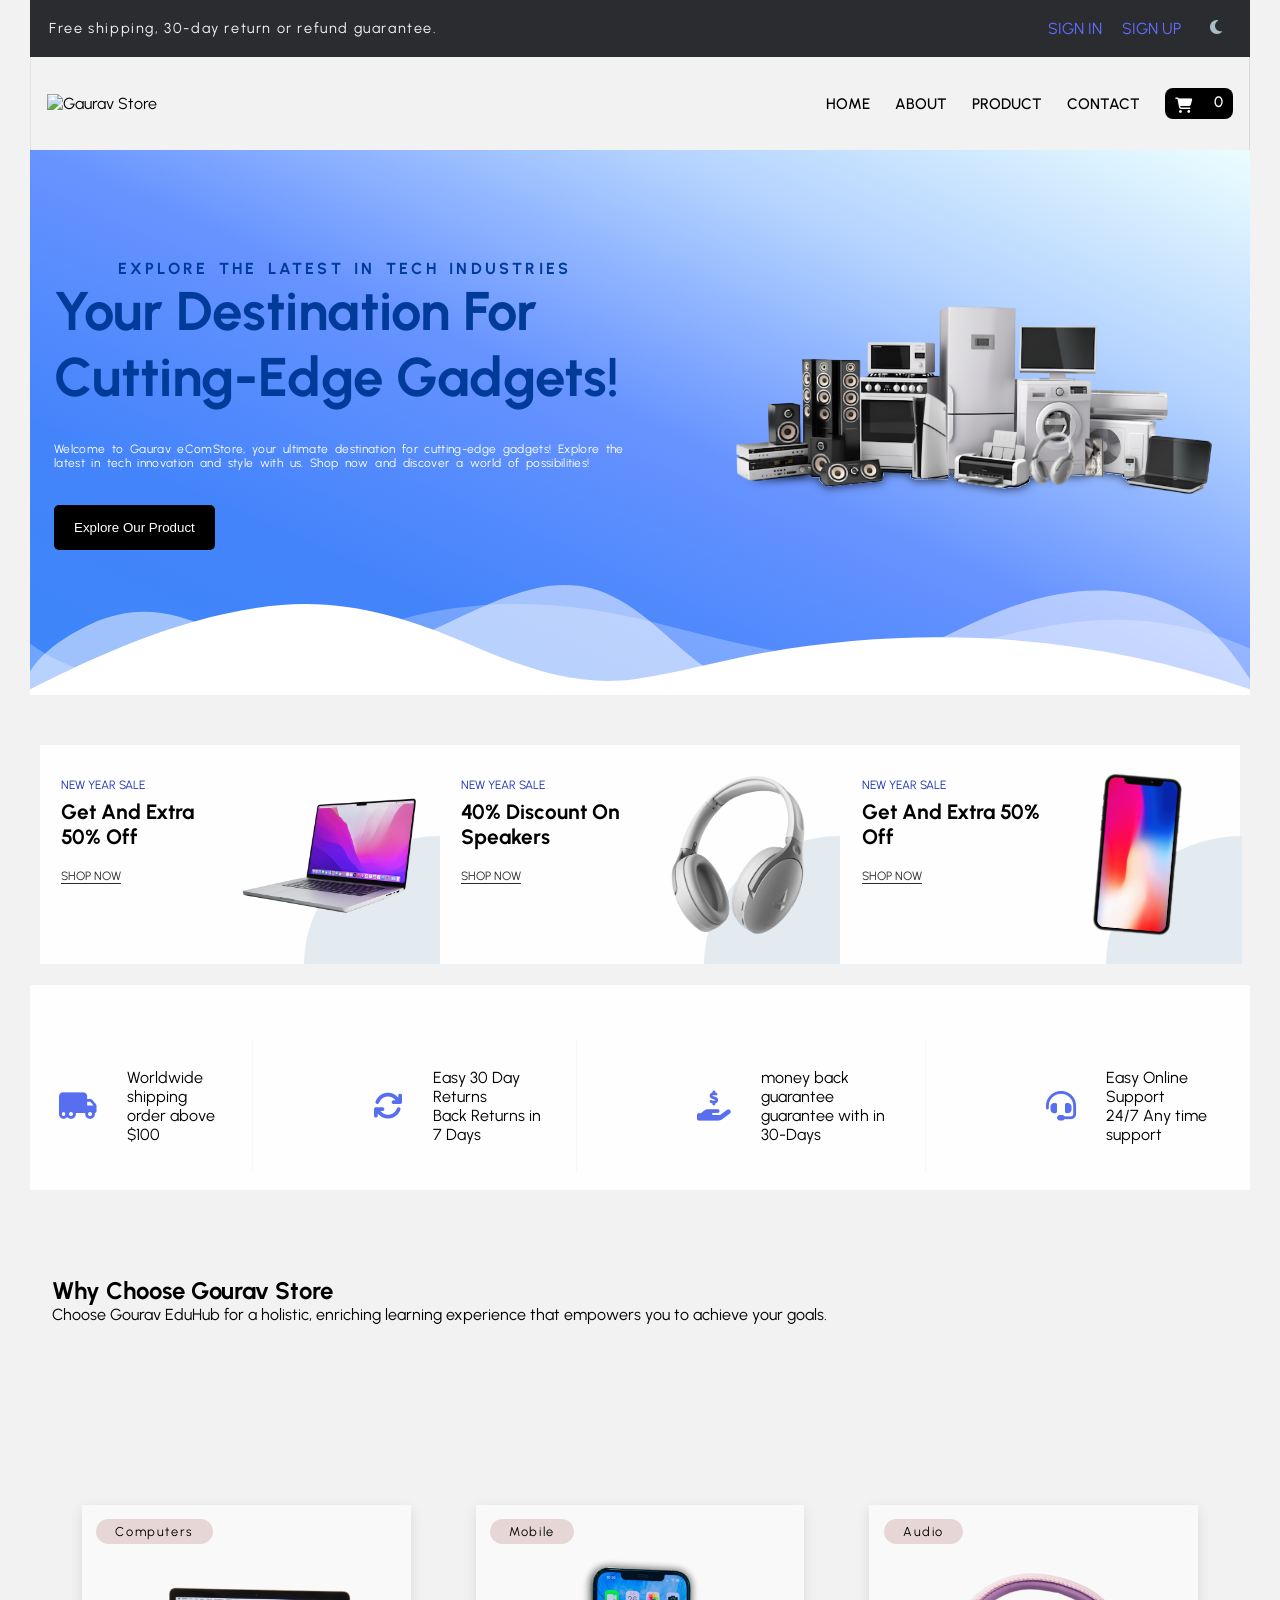
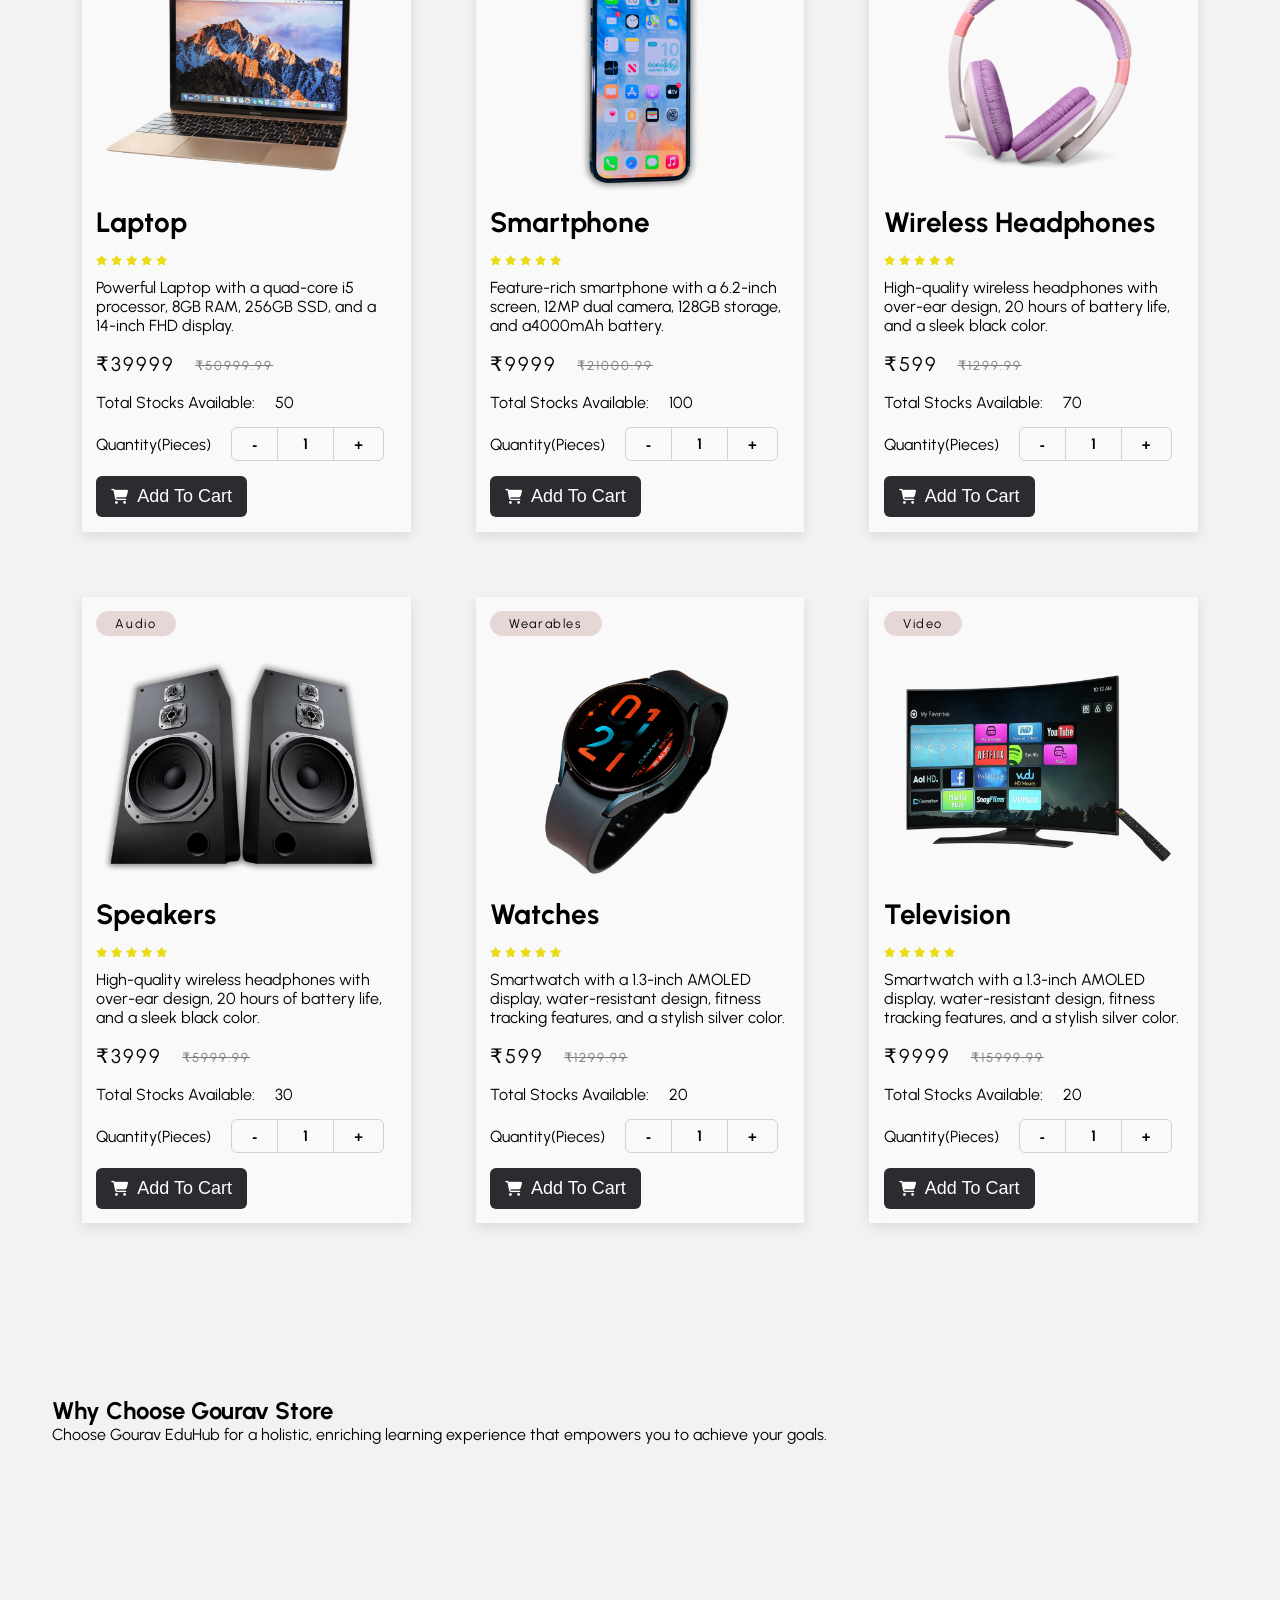
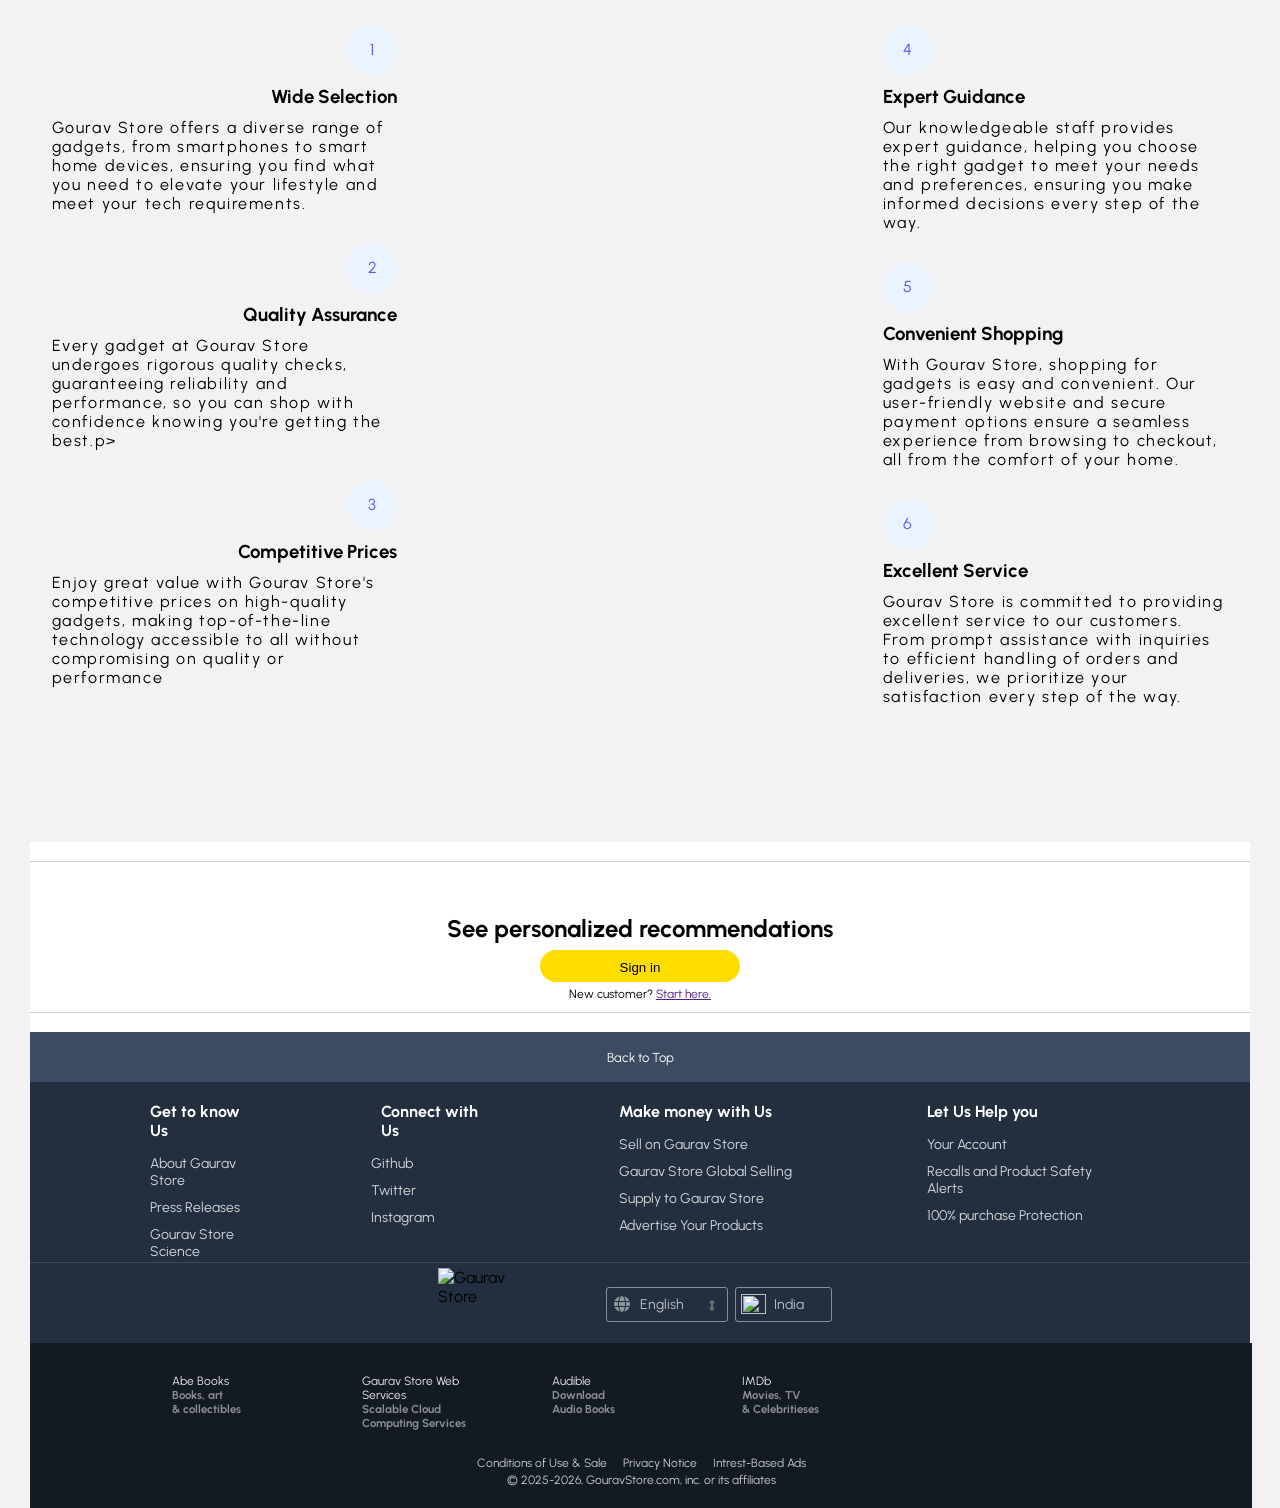
==== index.html @ f880c3c4 "second" ====
<!DOCTYPE html>
<html lang="en">

<head>
    <meta charset="UTF-8">
    <meta name="viewport" content="width=device-width, initial-scale=1.0">
    <title>Gaurav Store</title>
    <link rel="icon" type="image/svg+xml" href="assets/images/Profile.png" />
    <link rel="stylesheet" href="ecomerse.css">
    <link rel="stylesheet" href="ecomerse2.css">
    <link rel="stylesheet" href="https://cdnjs.cloudflare.com/ajax/libs/font-awesome/6.7.2/css/all.min.css"
        integrity="sha512-Evv84Mr4kqVGRNSgIGL/F/aIDqQb7xQ2vcrdIwxfjThSH8CSR7PBEakCr51Ck+w+/U6swU2Im1vVX0SVk9ABhg=="
        crossorigin="anonymous" referrerpolicy="no-referrer" />
</head>

<body>
    <header id="home">
        <!-- Top bar -->

        <div class="top">
            <div class="content">
                <div class="top_fst">
                    <p>Free shipping, 30-day return or refund guarantee.</p>
                </div>
                <div class="top_scnd flx">
                    <div class="singn_in"><a href="#"></a>SIGN IN</div>
                    <div class="singn_up"><a href="#"></a>SIGN UP</div>
                    <button id="theme"><img src="assets/images/moon.svg" alt=""></button>
                </div>
            </div>
        </div>

        <!-- Nav bar -->

        <nav>
            <div class="nav_bar">
                <div class="content">
                    <div class="logo">
                        <img src="assets/images/Gaurav_Store.png" alt="Gaurav Store">
                    </div>
                    <div class="bar alflx">
                        <ul class="alflx ul ">
                            <li><a href="#home">Home</a></li>
                            <li><a href="#about">About</a></li>
                            <li><a href="#products">Product</a></li>
                            <li><a href="contact.html">Contact</a></li>
                            <li class="cart">
                                <a href="cartpage.html">
                                    <div class="alflx">
                                        <i class="fa-solid fa-cart-shopping"></i>
                                        <p>0</p>
                                    </div>
                                </a>
                            </li>
                        </ul>
                    </div>
                </div>
            </div>
        </nav>
    </header>

    <!-- main sesction -->

    <Main>
        <div class="container alflx">
            <div class="content">
                <div class="main_txt">
                    <p class="fst_txt">Explore the Latest in Tech Industries</p>
                    <h1>Your Destination for Cutting-Edge Gadgets!</h1>
                    <p class="scnd_txt">Welcome to Gaurav eComStore, your ultimate destination for cutting-edge gadgets!
                        Explore the latest in
                        tech innovation and style with us. Shop now and discover a world of possibilities!
                    </p>
                    <button onclick="goToHome()">Explore Our Product</button>
                </div>
                <div class="main_img alflx">
                    <img src="assets/images/products.svg" alt="">
                </div>
            </div>
        </div>

        <!-- Wave effect -->
        <div class="custom-shape-divider-bottom-1741335035">
            <svg data-name="Layer 1" xmlns="http://www.w3.org/2000/svg" viewBox="0 0 1200 120"
                preserveAspectRatio="none">
                <path
                    d="M0,0V46.29c47.79,22.2,103.59,32.17,158,28,70.36-5.37,136.33-33.31,206.8-37.5C438.64,32.43,512.34,53.67,583,72.05c69.27,18,138.3,24.88,209.4,13.08,36.15-6,69.85-17.84,104.45-29.34C989.49,25,1113-14.29,1200,52.47V0Z"
                    opacity=".25" class="shape-fill"></path>
                <path
                    d="M0,0V15.81C13,36.92,27.64,56.86,47.69,72.05,99.41,111.27,165,111,224.58,91.58c31.15-10.15,60.09-26.07,89.67-39.8,40.92-19,84.73-46,130.83-49.67,36.26-2.85,70.9,9.42,98.6,31.56,31.77,25.39,62.32,62,103.63,73,40.44,10.79,81.35-6.69,119.13-24.28s75.16-39,116.92-43.05c59.73-5.85,113.28,22.88,168.9,38.84,30.2,8.66,59,6.17,87.09-7.5,22.43-10.89,48-26.93,60.65-49.24V0Z"
                    opacity=".5" class="shape-fill"></path>
                <path
                    d="M0,0V5.63C149.93,59,314.09,71.32,475.83,42.57c43-7.64,84.23-20.12,127.61-26.46,59-8.63,112.48,12.24,165.56,35.4C827.93,77.22,886,95.24,951.2,90c86.53-7,172.46-45.71,248.8-84.81V0Z"
                    class="shape-fill"></path>
            </svg>
        </div>

    </Main>


    <!-- First section -->

    <section>
        <div class="sec_fstt alflx">
            <div class="content ">
                <div class="sec_fst alflx">
                    <div class="fst">
                        <div class="box1">
                            <a href="">NEW YEAR SALE</a>
                            <h3>get and extra 50% off</h3>
                            <div class="shop">
                                <a class="shop_now" href="">SHOP NOW</a>
                            </div>
                        </div>
                        <div class="box2">
                            <img src="assets/images/laptop.png" alt="">
                        </div>
                    </div>
                    <div class="scnd">
                        <div class="box1">
                            <a href="">NEW YEAR SALE</a>
                            <h3>40% discount on speakers</h3>
                            <div class="shop">
                                <a class="shop_now" href="">SHOP NOW</a>
                            </div>
                        </div>
                        <div class="box2">
                            <img src="assets/images/headphone.png" alt="">
                        </div>
                    </div>
                    <div class="thrd">
                        <div class="box1">
                            <a href="">NEW YEAR SALE</a>
                            <h3>get and extra 50% off</h3>
                            <div class="shop">
                                <a class="shop_now" href="">SHOP NOW</a>
                            </div>
                        </div>
                        <div class="box2">
                            <img src="assets/images/mobiles.png" alt="">
                        </div>
                    </div>
                </div>
            </div>
        </div>
    </section>

    <!-- Second section -->

    <section>
        <div class="sec_scndd alflx">
            <div class="sec_scnd alflx">
                <div class="content">
                    <div class="frst padding alflx">
                        <i class="fa-solid fa-truck-moving"></i>
                        <div class="text">
                            <p>Worldwide shipping</p>
                            <p>order above $100</p>
                        </div>
                    </div>
                    <div class="scend padding alflx">
                        <i class="fa-solid fa-arrows-rotate"></i>
                        <div class="text">
                            <p>Easy 30 Day Returns</p>
                            <p>Back Returns in 7 Days</p>
                        </div>
                    </div>
                    <div class="third padding alflx">
                        <i class="fa-solid fa-hand-holding-dollar"></i>
                        <div class="text">
                            <p>money back guarantee</p>
                            <p>guarantee with in 30-Days</p>
                        </div>
                    </div>
                    <div class="frth padding alflx">
                        <i class="fa-solid fa-headset"></i>
                        <div class="text">
                            <p>Easy Online Support</p>
                            <p>24/7 Any time support</p>
                        </div>
                    </div>
                </div>
            </div>
        </div>
    </section>

    <!-- Third Section -->


    <section>
        <div class="sec_thrd alflx">
            <div class="content">
                <div class="sec_thrd_txt">
                    <h2>Why Choose Gourav Store</h2>
                    <p>Choose Gourav EduHub for a holistic, enriching learning experience that empowers you to achieve
                        your
                        goals.</p>
                </div>
            </div>
        </div>
    </section>

    <!-- Fourth section -->

    <section id="products">
        <div class="sec_frth jflx">
            <div class="content">
                <div class="products jflx">


                    <!-- <div class="card flx" id="card1">
                        <p id="computers">Video</p>
                        <img src="assets/images/tv.png" alt="">
                        <h1>Television</h1>
                        <div class="stars">
                            <i class="fa-solid fa-star"></i>
                            <i class="fa-solid fa-star"></i>
                            <i class="fa-solid fa-star"></i>
                            <i class="fa-solid fa-star"></i>
                            <i class="fa-solid fa-star"></i>
                        </div>
                        <p>Smartwatch with a 1.3-inch AMOLED display, water-resistant design, fitness tracking features,
                            and a stylish silver color.</p>
                        <div class="price flx">
                            <p>₹199.99</p>
                            <p id="line">₹799</p>
                        </div>
                        <div class="stocks flx">
                            <p>Total Stocks Available:</p>
                            <p>20</p>
                        </div>
                        <div class="productQuentity alflx">
                            <p>Quantity(Pieces)</p>
                            <div class="quentity_btns alflx">
                                <button class="btn1">-</button>
                                <p class="quentity">1</p>
                                <button class="btn2">+</button>
                            </div>
                        </div>
                        <button class="crt_btn">
                            <i class="fa-solid fa-cart-shopping"></i>
                            Add To Cart
                        </button>
                    </div> -->


                </div>
            </div>
        </div>
    </section>

    <!-- fifth Section -->


    <section>
        <div class="sec_thrd alflx">
            <div class="content">
                <div class="sec_thrd_txt">
                    <h2>Why Choose Gourav Store</h2>
                    <p>Choose Gourav EduHub for a holistic, enriching learning experience that empowers you to achieve
                        your
                        goals.</p>
                </div>
            </div>
        </div>
    </section>

    <!-- Sixth section  -->

    <section>
        <div class="sec_six">
            <div class="coloum1 colum">
                <div class="text1 flx">
                    <p id="No" class="alflx">1</p>
                    <h3 id="h3">Wide Selection</h3>
                    <p id="p">Gourav Store offers a diverse range of gadgets, from smartphones to smart home devices,
                        ensuring you find what you need to elevate your lifestyle and meet your tech requirements.</p>
                </div>
                <div class="text2 flx">
                    <p id="No" class="alflx">2</p>
                    <h3 id="h3">Quality Assurance</h3>
                    <p id="p">Every gadget at Gourav Store undergoes rigorous quality checks, guaranteeing reliability
                        and performance, so you can shop with confidence knowing you're getting the best.p>
                </div>
                <div class="text3 flx">
                    <p id="No" class="alflx">3</p>
                    <h3 id="h3">Competitive Prices</h3>
                    <p id="p">Enjoy great value with Gourav Store's competitive prices on high-quality gadgets, making
                        top-of-the-line technology accessible to all without compromising on quality or performance</p>

                </div>
            </div>

            <div class="coloum2 colum"></div>

            <div class="coloum3 colum">
                <div class="text1 flx">
                    <p id="No" class="alflx">4</p>
                    <h3 id="h3">Expert Guidance</h3>
                    <p id="p">Our knowledgeable staff provides expert guidance, helping you choose the right gadget to
                        meet your needs and preferences, ensuring you make informed decisions every step of the way.</p>
                </div>
                <div class="text2 flx">
                    <p id="No" class="alflx">5</p>
                    <h3 id="h3">Convenient Shopping</h3>
                    <p id="p">With Gourav Store, shopping for gadgets is easy and convenient. Our user-friendly website
                        and secure payment options ensure a seamless experience from browsing to checkout, all from the
                        comfort of your home.
                    <p>
                </div>
                <div class="text3 flx">
                    <p id="No" class="alflx">6</p>
                    <h3 id="h3">Excellent Service</h3>
                    <p id="p">Gourav Store is committed to providing excellent service to our customers. From prompt
                        assistance with inquiries to efficient handling of orders and deliveries, we prioritize your
                        satisfaction every step of the way.</p>
                </div>
            </div>
        </div>
    </section>



    <!-- last thing -->




    <section>
        <div class="section13">
            <div class="border_sec">
                <h1>See personalized recommendations</h1>
                <div class="first_btn">
                    <button>Sign in</button>
                </div>
                <div class="end">
                    <p>New customer?</p>
                    <a href="">Start here.</a>
                </div>
            </div>
        </div>
    </section>

    <div class="back_to_top"><a href="ecomerse.html">Back to Top</a></div>

    <section>
        <div class="section14">
            <div class="content1">
                <div class="boxx boxx1">
                    <h3>Get to know Us</h3>
                    <ul>
                        <li>About Gaurav Store</li>
                        <li>Press Releases</li>
                        <li>Gourav Store Science</li>
                    </ul>
                </div>
                <div class="boxx boxx2"></div>
                <div class="boxx boxx3">
                    <h3>Connect with Us</h3>
                    <ul class="flxcol">
                        <a target="_blank" href="https://github.com/eclipse-dev3">Github</a>
                        <a target="_blank" href="https://x.com/eclipse_devX">Twitter</a>
                        <a target="_blank" href="https://www.instagram.com/eclipsedev03">Instagram</a>
                    </ul>
                </div>
                <div class="boxx boxx4"></div>
                <div class="boxx boxx5">
                    <h3>Make money with Us</h3>
                    <ul>
                        <li>Sell on Gaurav Store</li>
                        <li>Gaurav Store Global Selling</li>
                        <li>Supply to Gaurav Store</li>
                        <li>Advertise Your Products</li>
                    </ul>
                </div>
                <div class="boxx boxx6"></div>
                <div class="boxx boxx7">
                    <h3>Let Us Help you</h3>
                    <ul>
                        <li>Your Account</li>
                        <li>Recalls and Product Safety Alerts</li>
                        <li>100% purchase Protection</li>
                    </ul>
                </div>
            </div>
        </div>
    </section>
    <section>
        <div class="section15">

            <div class="A_img">
                <img src="assets/images/Gaurav_Store.png" alt="Gaurav Store">
                <div class="leng_box">
                    <div class="english_box">
                        <i class="fa-solid fa-globe"></i>
                        <div class="eglish">English</div>
                        <div class="up_down">
                            <i class="fa-solid fa-up-down"></i>
                        </div>
                    </div>
                    <div class="country_box"><img
                            src="Amazone_assets/vecteezy_india-national-flag-in-original-ratio-transparent-png_34716411.png"
                            alt="">
                        <div class="ind">India</div>
                    </div>
                </div>

            </div>
    </section>
    <section>
        <div class="section16">
            <div class="content_sec16">
                <div class="boooxes">
                    <div class="booox boox1">
                        <p>Abe Books</p>
                        <ul>
                            <li>Books, art</li>
                            <li>& collectibles</li>
                        </ul>
                    </div>
                    <div class="booox boox2"></div>
                    <div class="booox boox3">
                        <p>Gaurav Store Web Services</p>
                        <ul>
                            <li>Scalable Cloud</li>
                            <li>Computing Services</li>
                        </ul>
                    </div>
                    <div class="booox boox4"></div>
                    <div class="booox boox5">
                        <p>Audible</p>
                        <ul>
                            <li>Download</li>
                            <li>Audio Books</li>
                        </ul>
                    </div>
                    <div class="booox boox6"></div>
                    <div class="booox boox7">
                        <p>IMDb</p>
                        <ul>
                            <li>Movies, TV</li>
                            <li>& Celebritieses</li>
                        </ul>
                    </div>
                </div>

            </div>
        </div>
    </section>
    <section>
        <div class="section_last">
            <div class="fst_txt">
                <div class="fst1">Conditions of Use & Sale</div>
                <div class="fst1">Privacy Notice</div>
                <div class="fst1">Intrest-Based Ads</div>
            </div>
            <div class="scnd_txt">© 2025-2026, GouravStore.com, inc. or its affiliates</div>
        </div>
    </section>







    <script src="ecomerse.js"></script>
</body>

</html>
---- ecomerse.css ----
@import url('https://fonts.googleapis.com/css2?family=Urbanist:ital,wght@0,100..900;1,100..900&display=swap');
@import url('https://fonts.googleapis.com/css2?family=Urbanist:ital,wght@0,100..900;1,100..900&display=swap');

* {
    margin: 0;
    padding: 0;
}

body {
    padding: 0px 30px;
    background-color: #f2f2f2;
    font-family: Urbanist, sans-serif;
}

.content {
    width: 100%;
    max-width: 1265px;
    display: flex;
    gap: 91px;
    justify-content: space-between;
}

.top {
    display: flex;
    justify-content: center;
    color: #f7f7f7;
    align-items: center;
    padding: 1.2rem;
    background-color: #2a2c30;
}

.top_fst {
    font-size: .9rem;
    letter-spacing: .1rem;
}

.top_scnd {
    display: flex;
    gap: 20px;
    color: rgb(100, 108, 255);
}

.nav_bar {
    display: flex;
    justify-content: center;
    height: 60px;
    padding: 16.200px;
    border-right: 1.5px solid #2a2c301f;
    border-left: 1.5px solid #2a2c3013;
}

.singn_in:hover,
.singn_up:hover {
    color: rgb(84, 84, 231);
    cursor: pointer;
}

.logo {
    /* width: auto; */
    /* padding: 7px 0; */
    display: flex;
    align-items: center;
}

.logo img {
    width: 152px;
    cursor: pointer;
}

.bar ul li a:hover {
    color: blue;
}

.bar ul {
    list-style-type: none;
    display: flex;
    gap: 25px;

    & li a {
        text-transform: uppercase;
        font-size: .95rem;
        font-weight: 550;
        text-decoration: none;
        position: relative;
        display: inline-block;
        color: #000;

        &::after {
            position: absolute;
            content: "";
            width: 0%;
            bottom: 0px;
            left: 0%;
            border-bottom: 1px solid blue;
            transition: all linear.3s;
        }
    }

    & li a:hover:after {
        color: blue;
        width: 100%;
    }
}


.cart i {
    color: #ffffff;
    padding: 10px 10px 5px 10px;
}

.cart {
    color: #fff;
    background-color: black;
    border-radius: 8px;
    cursor: pointer;
}

.cart p {
    padding: 0 10px 3px 12px;
    color: #fff;
}

main .container {
    height: 500px;
    padding: 0px 24px 45px;
    gap: 6.4rem;
}

.main_img img {
    width: 500px;
}

.main_txt .fst_txt {
    text-transform: uppercase;
    letter-spacing: .2rem;
    font-size: 1rem;
    word-spacing: .2rem;
    color: #003b99;
    font-weight: 700;
}

.main_txt h1 {
    font-size: 3.4rem;
    text-transform: capitalize;
    color: #003b99;
}

.main_txt .scnd_txt {
    letter-spacing: .02rem;
    word-spacing: .2rem;
    margin: 2rem 0 2.2rem;
    color: #fff;
}

.main_txt button {
    border: none;
    outline: none;
    border-radius: 5px;
    padding: 15px 20px;
    background-color: black;
    color: #fff;
    cursor: pointer;
}

.sec_fst {
    margin: 50px auto 21px auto;
    background-color: #fefefe;
}

.fst,
.scnd,
.thrd {
    position: relative;
    width: 357.019px;
    display: flex;
    padding: 28.800px 21.600px;
}

.box1 a {
    text-decoration: none;
    text-transform: uppercase;
    font-size: .75rem;
    color: #1f36b9;
}

.box1 h3 {
    font-size: 1.3rem;
    text-transform: capitalize;
    margin: .4rem 0 1rem;
}

.shop a {
    text-transform: uppercase;
    color: #2a2c30;
    border-bottom: .1rem solid #2a2c30;
}

.fst .box2 img {
    width: 180px;
    display: block;
    padding: 20px 0;
}

.scnd .box2 img {
    display: block;
    width: 162px;
}

.thrd .box2 img {
    display: block;
    width: 162px;
    transform: rotate(5deg);
}

.shop_now {
    font-size: 20px;
}

.box2 {
    z-index: 2;
}

.fst:after {
    content: "";
    position: absolute;
    right: 0;
    bottom: 0px;
    width: 8.5rem;
    height: 8rem;
    border-radius: 100% 0% 0% 100% / 100% 0%;
    background-color: #e3eaf0;
}

.scnd:after {
    content: "";
    position: absolute;
    right: 0;
    bottom: 0px;
    width: 8.5rem;
    height: 8rem;
    border-radius: 100% 0% 0% 100% / 100% 0%;
    background-color: #e3eaf0;
}

.thrd:after {
    content: "";
    position: absolute;
    right: -2px;
    bottom: 0px;
    width: 8.5rem;
    height: 8rem;
    border-radius: 100% 0% 0% 100% / 100% 0%;
    background-color: #e3eaf0;
}

.sec_scnd {
    height: 125px;
    background-color: #fefefe;
    padding: 57.6px 0 21.600px 0;
}

.padding {
    gap: 30px;
    border-right: 1.5px solid #f7f7f7;
    padding: 28.800px;
}

.frth {
    border: none;
}

.padding i {
    font-size: 30px;
    color: #576ef0;
}

.sec_thrd_txt {
    height: 56px;
    padding: 86.4px 21.600px;
}

.sec_frth {
    padding: 86.4px 21.6px;
}

.card {
    flex-direction: column;
    width: 300px;
    align-items: start;
    gap: 10px;
    padding: 14.400px;
    background-color: #f9f9f9;
    box-shadow: #0000001a 0 4px 12px;
}

.card img {
    width: 288px;
}

.card h1 {
    font-size: 28px;
}

#computers {
    background-color: #e7d6d6;
    padding: .3rem 1.2rem;
    font-size: .8rem;
    letter-spacing: .1rem;
    border-radius: 10rem;
    display: inline-block;

}

.stars i {
    color: #e9db16;
    font-size: 10px;
}

.crt_btn {
    border: none;
    outline: none;
    border-radius: 6px;
    background-color: #2a2c30;
    padding: 10px 15px;
    color: #fff;
    cursor: pointer;
    font-size: 18px;
}

.card button i {
    color: #fff;
    font-size: 15px;
    padding-right: 5px;
}

.price {
    gap: 20px;
    margin: 7px 0;
}

.price p {
    font-size: 20px;
    letter-spacing: 2px;
}

#line {
    text-decoration: line-through;
    opacity: .5;
    font-size: 13px;
    margin-top: 6px;
}

.stocks {
    gap: 20px;
}

.productQuentity {
    gap: 20px;
}

.quentity_btns {
    border: 1.5px solid rgba(157, 157, 157, 0.441);
    border-radius: 6px;
    margin: 5px 0;
    cursor: pointer;
}

.btn1,
.btn2 {
    cursor: pointer;
    padding: 7px 20px;
    border: none;
    background-color: #f9f9f9;
    font-weight: 700;
    font-size: 15px;
    border-radius: 8px;
}

.quentity {
    font-weight: 700;
    font-size: 15px;
    padding: 7px 25px;
    border-left: 1.5px solid rgba(157, 157, 157, 0.441);
    border-right: 1.5px solid rgba(157, 157, 157, 0.441);
    border-radius: none;
}

.products {
    gap: 65px;
    flex-wrap: wrap;
}

.sec_six {
    padding: 86.400px 21.600px;
    display: grid;
    grid-template-columns: repeat(3, 1fr);
    gap: 70px;
}

.text1,
.text2,
.text3 {
    margin-bottom: 30px;
    flex-direction: column;
    align-items: end;
}

#No {
    width: 50px;
    height: 50px;
    border-radius: 50%;
    color: #535bf2;
    background-color: #ebf3fe;
}

#h3 {
    margin: 10px 0;
}

#p {
    letter-spacing: .1rem;

}

.coloum3 .text1,
.coloum3 .text2,
.coloum3 .text3 {
    margin-bottom: 30px;
    flex-direction: column;
    align-items: start;
}

.pop {
    position: fixed;
    top: 35px;
    right: 5px;
    font-size: 15px;
    background-color: rgb(46, 46, 46);
    padding: 10px;
    color: #fff;
    border-radius: 5px;
    animation: slideFromRight .3s ease-in-out;
}

@keyframes slideFromRight {
    from {
        transform: translateX(100%);
    }

    to {
        transform: translateX(0);
    }
}


.contact_width {
    width: 50%;
    margin-top: -50px;
    padding: 10px 20px;
}

input[type="text"],
input[type="email"] {
    width: 100%;
    padding: 15px 5px;
    border-radius: 5px;
    outline: none;
    margin-top: 30px;
    border: 1px solid gray;
}

textarea {
    padding: 15px 5px;
    border-radius: 5px;
    outline: none;
    margin-top: 30px;
    border: 1px solid gray;
    width: 100%;
    height: 100px;
}

input[type="submit"] {
    width: 100%;
    padding: 10px;
    border-radius: 5px;
    outline: none;
    border: none;
    margin-top: 30px;
    background-color: #232F3E;
    color: #fff;
}
---- ecomerse2.css ----
.alflx {
    display: flex;
    justify-content: center;
    align-items: center;
}

.flx {
    display: flex;
}

.flxcol {
    display: flex;
    flex-direction: column;
    text-decoration: none;
}

.flxcol a {
    color: #ffffffce;
    font-size: 14px;
    list-style: none;
    padding: 5px 0;
    text-decoration: none;
    cursor: pointer;
}

.aflx {
    display: flex;
    align-items: center;
}

.jflx {
    display: flex;
    justify-content: center;
}

.jbflx {
    display: flex;
    justify-content: space-between;
}

main {
    position: relative;
    background-image: linear-gradient(to top right, #3d86fa, #4484fb, #6793ff, #b3d2ff, #ebfefe);
}

img {
    cursor: pointer;
}

i,
button {
    cursor: pointer;
}

/* For wave effoct */

.custom-shape-divider-bottom-1741335035 {
    position: absolute;
    bottom: 0;
    left: 0;
    width: 100%;
    overflow: hidden;
    line-height: 0;
    transform: rotate(180deg);
}

.custom-shape-divider-bottom-1741335035 svg {
    position: relative;
    display: block;
    width: calc(100% + 1.3px);
    height: 120px;
}

.custom-shape-divider-bottom-1741335035 .shape-fill {
    fill: #FFFFFF;
}





/* for theme change */

#theme {
    background-color: #2a2c30;
    border: none;
    outline: none;
    width: 30px;
}

#theme img {
    width: 12px;
}



.section13 {
    margin: 20px 0 0 0;
    width: 100%;
    height: 190px;
    background-color: #fff;
    display: flex;
    align-items: center;
}

.border_sec {
    width: 100%;
    height: 150px;
    border-bottom: 1px solid rgb(209, 209, 209);
    border-top: 1px solid rgb(209, 209, 209);
    display: flex;
    justify-content: center;
    align-items: center;
    flex-direction: column;
}


.end {
    margin: -10px 0 0 0;
    display: flex;
    gap: 3px;
}

.end p,
a {
    font-size: 12px;
}

.border_sec h1 {
    padding: 40px 0 0 0;
}

.back_to_top {
    height: 50px;
    line-height: 50px;
    background-color: #3c4b61;
    color: #fff;
    text-align: center;
}

.back_to_top a {
    color: #fff;
    text-decoration: none;
    font-size: 13px;
}

.section14 {
    width: 100%;
    height: 170px;
    padding-top: 10px;
    display: flex;
    justify-content: center;
    background-color: #232F3E;
}

.content1 {
    width: 1000px;
    height: 295px;
    display: flex;
    justify-content: center;
}

.boxx {
    height: 295px;
}

.boxx1 {
    width: 131.2px;
}

.boxx2 {
    width: 100.2px;
}

.boxx3 {
    width: 138.2px;
}

.boxx4 {
    width: 100.2px;
}

.boxx5 {
    width: 208.2px;
}

.boxx6 {
    width: 100.2px;
}

.boxx7 {
    width: 223.2px;
}

.boxx h3 {
    color: #fff;
    font-size: 16px;
    padding: 10px;
}

.boxx ul li {
    color: #ffffffce;
    font-size: 14px;
    list-style: none;
    padding: 5px 10px;
    cursor: pointer;
}


.section15 {
    background-color: #232F3E;
    width: 100%;
    height: 80px;
    display: flex;
    justify-content: center;
    border-top: 1px solid rgba(209, 209, 209, 0.148);
}

.A_img {
    display: flex;
    align-items: center;
    justify-content: center;
}

.A_img img {
    width: 105px;
    height: 70px;
    cursor: pointer;
}

.leng_box {
    width: 236.5px;
    height: 33px;
    margin: auto auto auto 63px;
    display: flex;
}

.english_box {
    width: 120px;
    height: 33px;
    border: 1px solid rgba(255, 255, 255, 0.457);
    border-radius: 3px;
    display: flex;
    align-items: center;
    cursor: pointer;
}

.english_box i {
    color: #ffffff7e;
    margin: auto 0 auto 7px;
}

.eglish {
    color: #ffffffb3;
    font-size: 14px;
    margin: 0 18px 0 10px;
}

.up_down i {
    color: #7d7d7dd9;
    font-size: 11px;

}

.country_box {
    width: 95px;
    height: 33px;
    border: 1px solid rgba(255, 255, 255, 0.459);
    border-radius: 3px;
    margin: auto auto auto 7px;
    display: flex;
    align-items: center;
    cursor: pointer;
}

.first_btn button {
    border: none;
    padding: 10px 40px;
    border-radius: 25px;
    background-color: rgb(255, 221, 0);
    margin: 7px 0 15px 0;
    width: 199.5px;
    height: 32px;
}

.country_box img {
    width: 25px;
    height: 20px;
    margin: auto 8px auto 5px;
}

.ind {
    color: #ffffffb3;
    font-size: 14px;
}

.section16 {
    width: 100%;
    height: 100px;
    background-color: #131A22;
    border: 1px solid #00000000;
}

.content_sec16 {
    width: 100%;
    height: 70px;
    margin: 30px 0 0 0;
}

.boooxes {
    width: 100%;
    display: flex;
}

.boooxes2 {
    width: 100%;
    display: flex;
}

.booox {
    height: 40.4px;
    margin-bottom: 15px;
}

.boox1 {
    width: 150px;
    margin: 0 0 0 131.667px;
}

.boox2 {
    width: 40px;
}

.boox3 {
    width: 150px;
}

.boox4 {
    width: 40px;
}

.boox5 {
    width: 150px;
}

.boox6 {
    width: 40px;
}

.boox7 {
    width: 150px;
}

.booox p {
    font-size: 12px;
    margin-left: 9px;
    color: #ffffffe7;
}

.booox ul li {
    margin: 0 0 0px 9px;
    font-size: 11.5px;
    font-weight: 700;
    list-style: none;
    color: #ffffff80;
}

.boox8 {
    height: 67px;
}

.section_last {
    width: 100%;
    background-color: #131A22;
    border: 1px solid #ffffff00;
    padding-bottom: 20px;
}

.fst_txt {
    margin: 10px 0 0 0;
    display: flex;
    justify-content: center;
    color: #ffffffd0;
    font-size: 12px;
}

.scnd_txt {
    color: #ffffffd0;
    display: flex;
    justify-content: center;
    font-size: 12px;
}

.section_last {
    width: 100%;
    background-color: #131A22;
}

.fst_txt {
    margin: 10px 0 0 0;
    display: flex;
    justify-content: center;
    color: #ffffffc4;
    font-size: 12px;
}

.scnd_txt {
    margin-top: 3px;
    color: #ffffffc4;
    display: flex;
    justify-content: center;
    font-size: 12px;
}

.fst1 {
    padding: 0 8px;
}
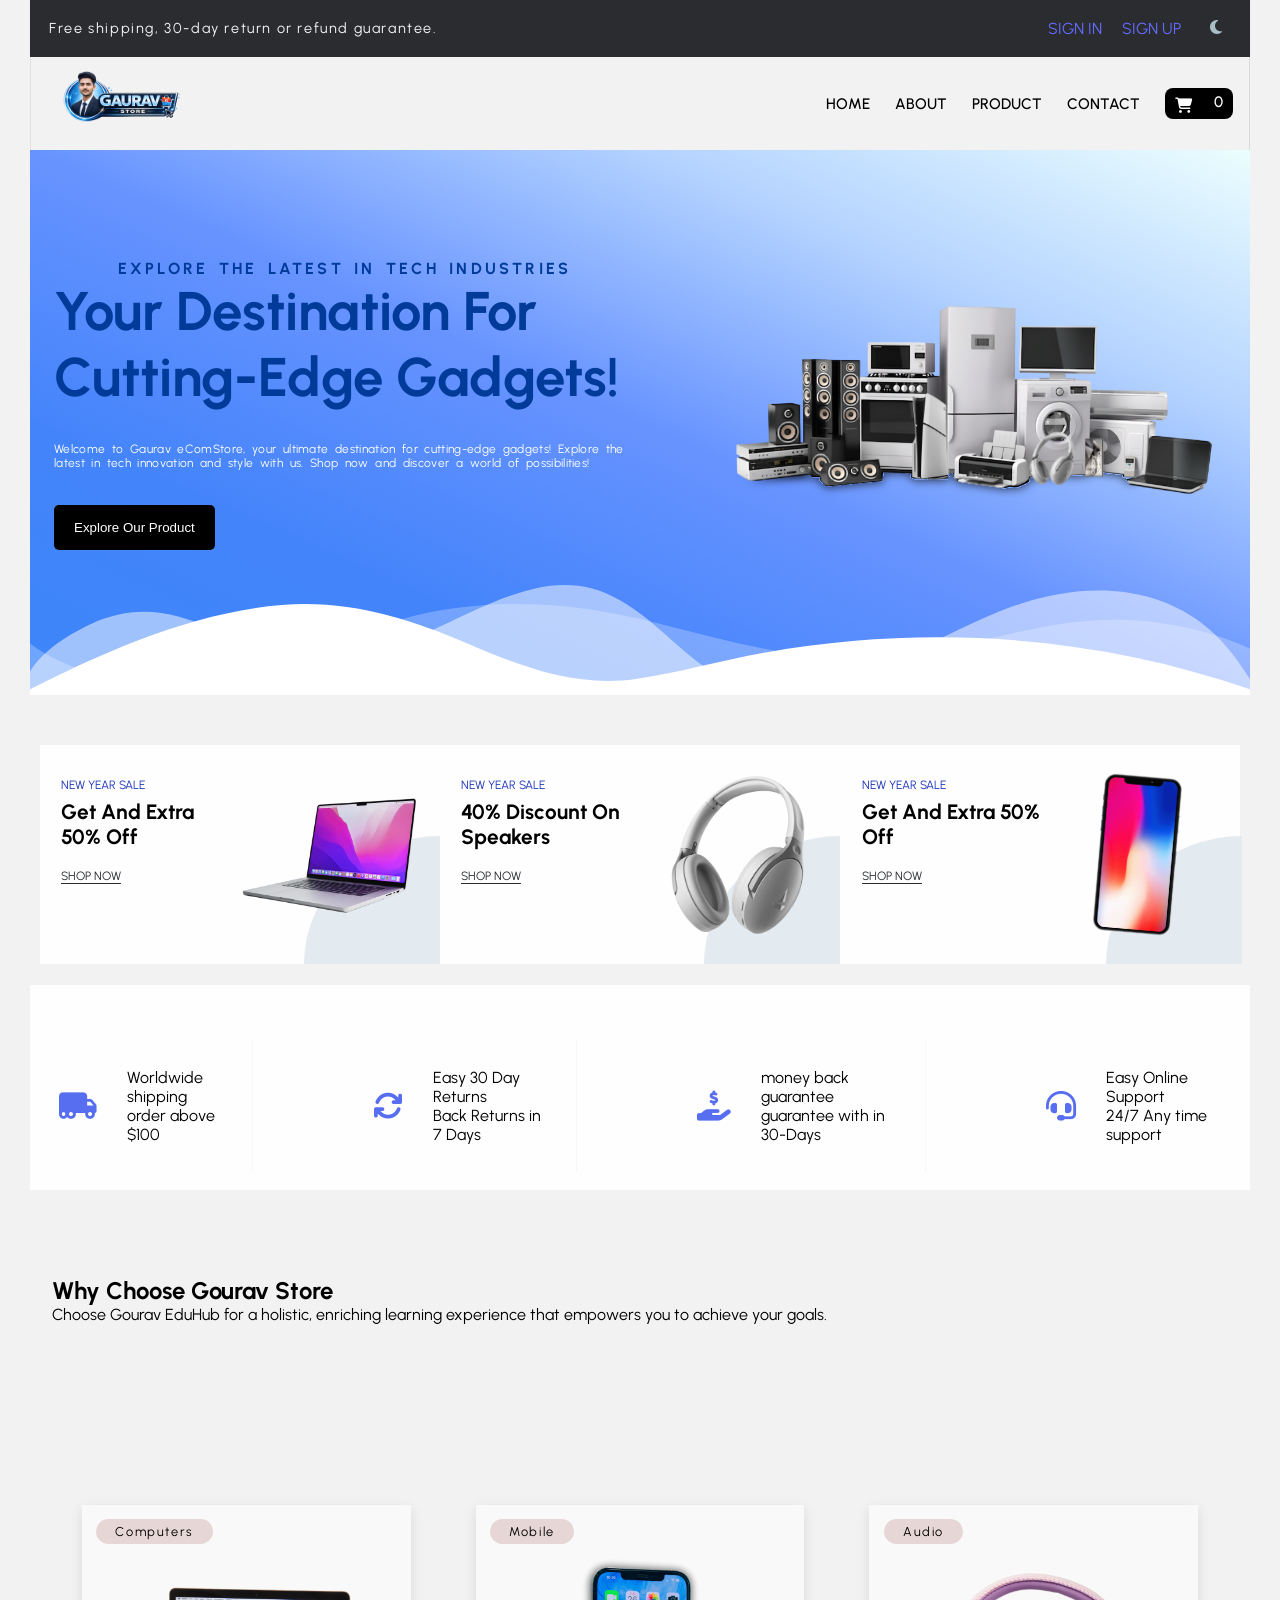
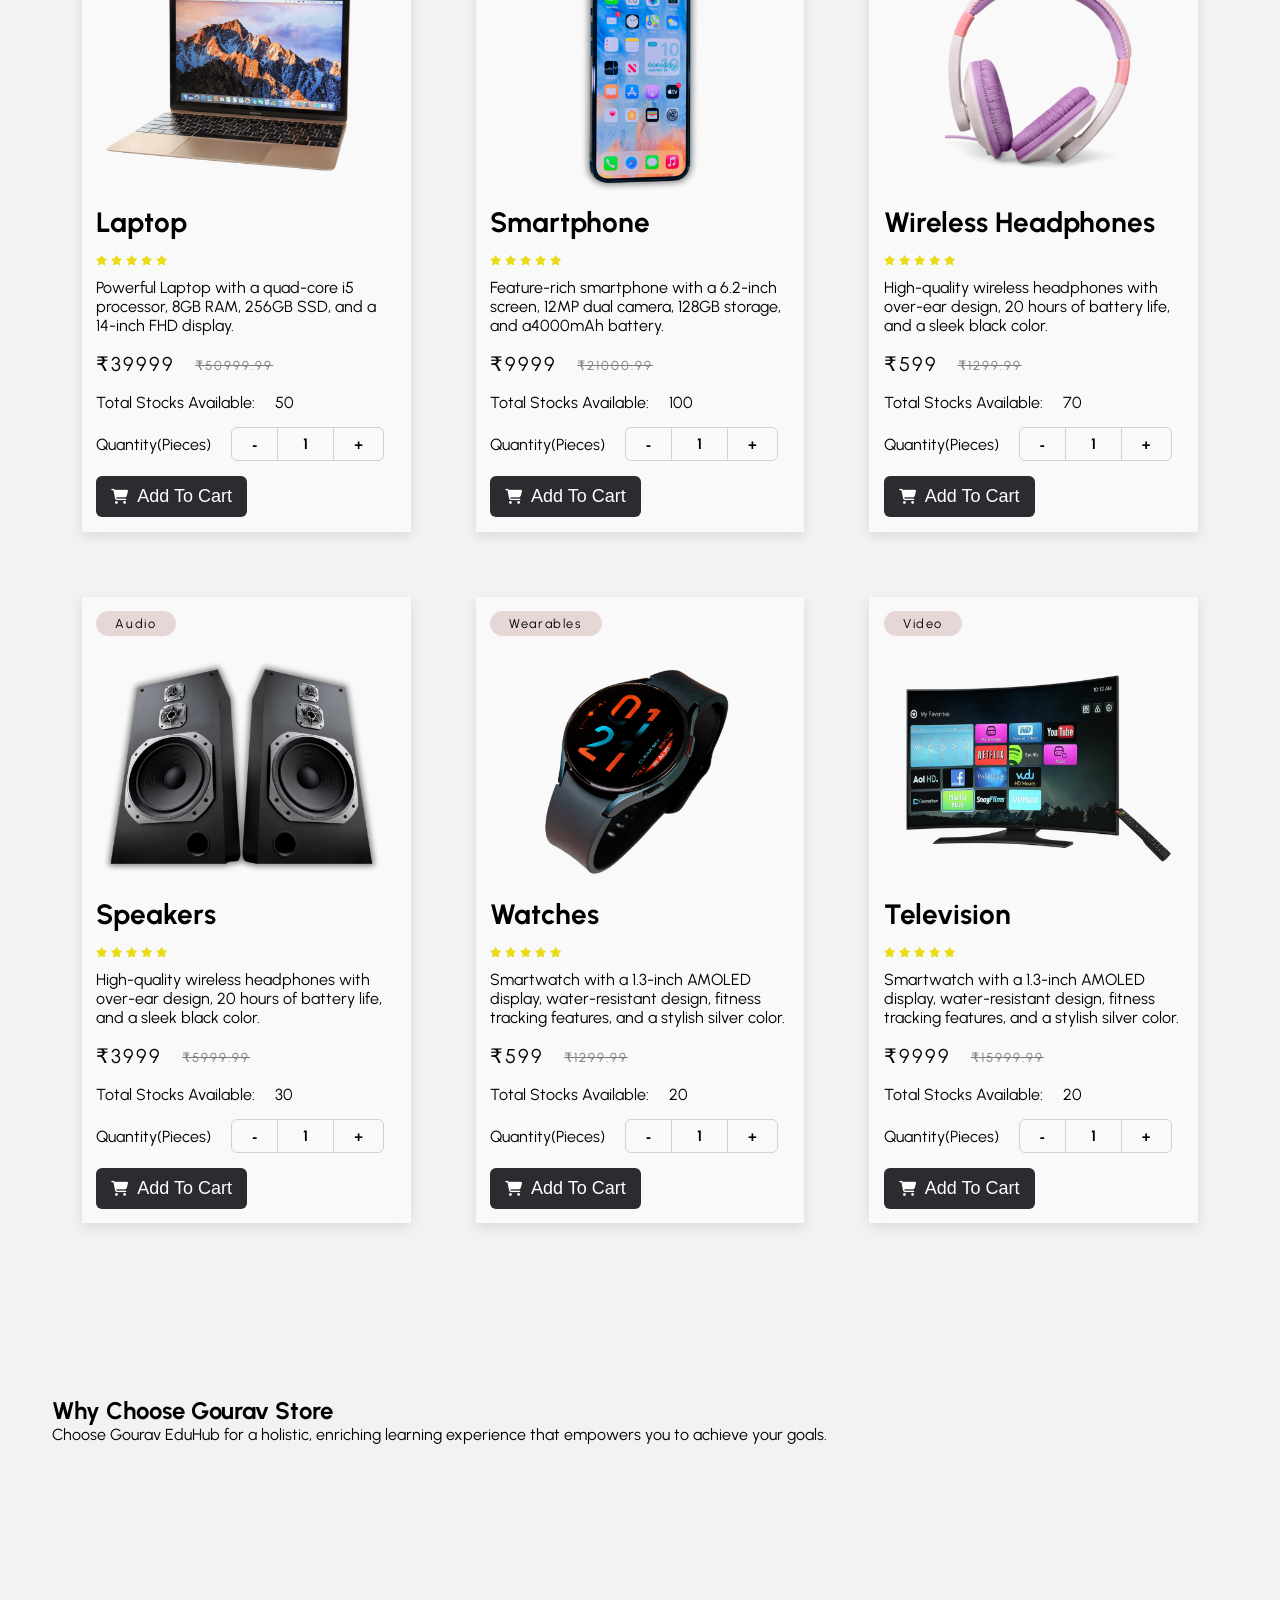
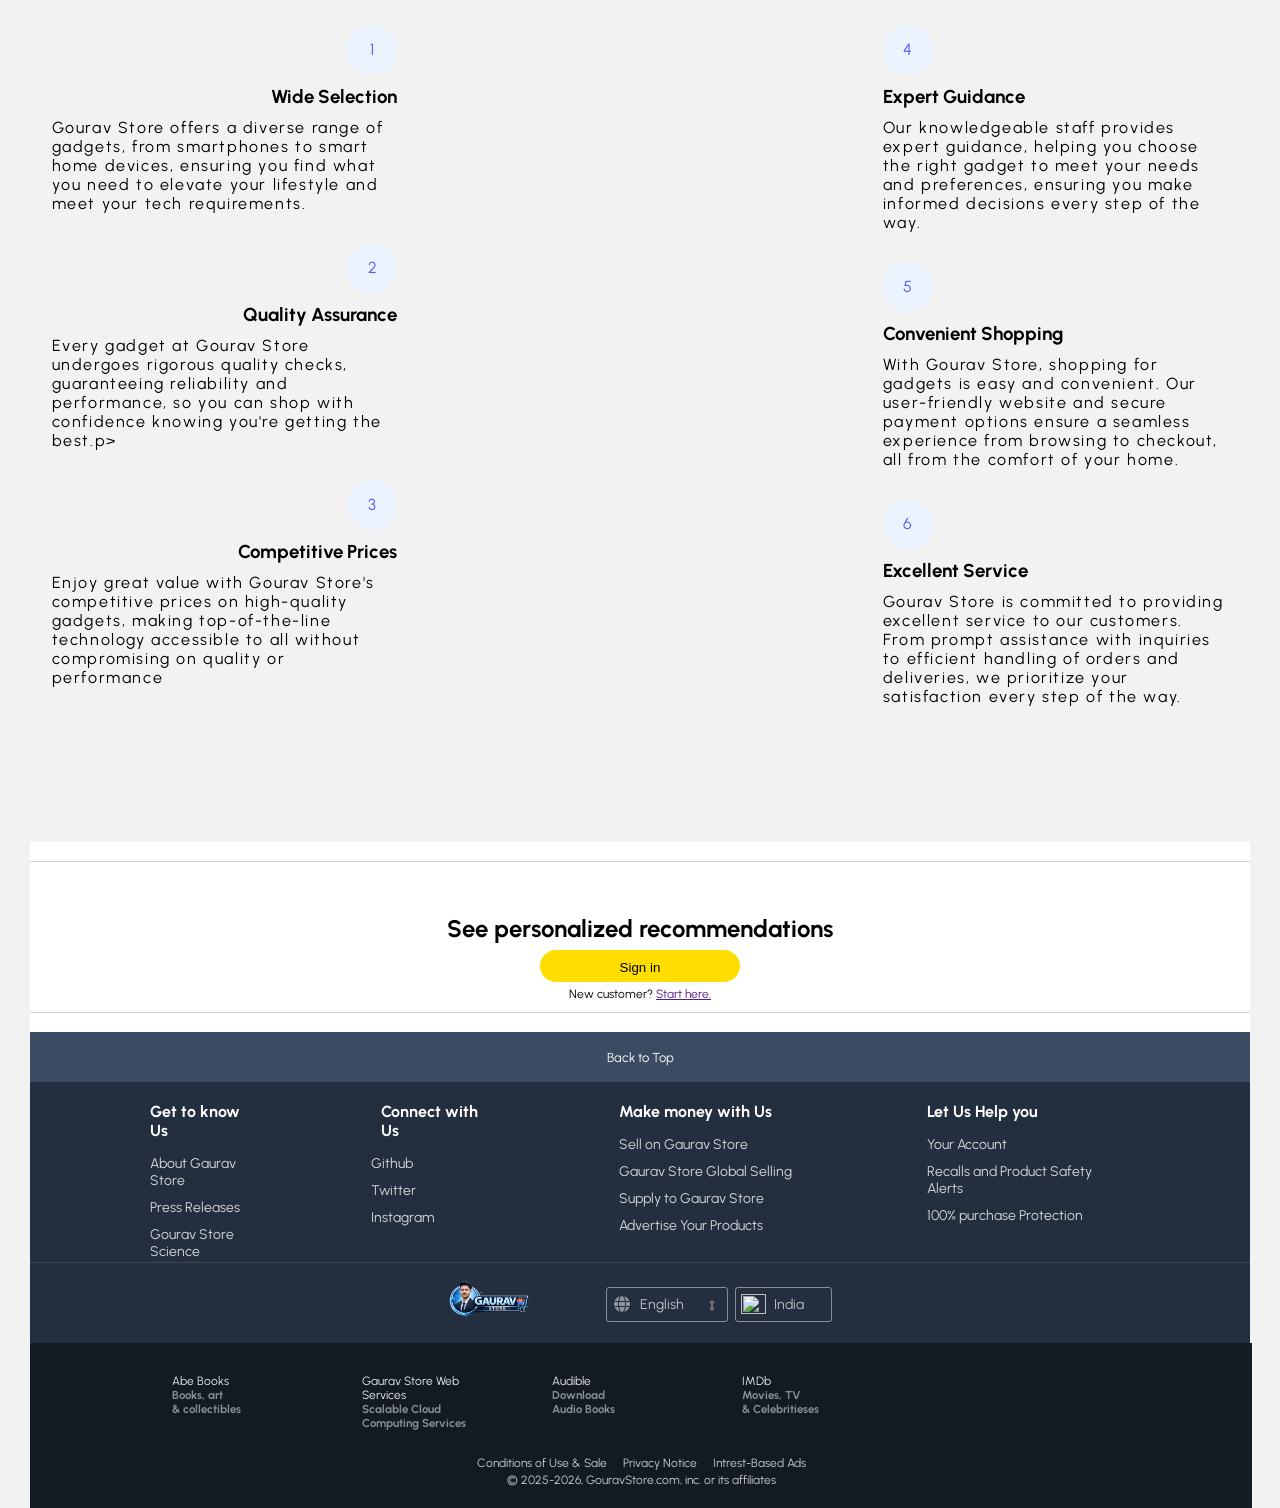
==== commit 50cbf9b8: "update ulr" ====
--- a/index.html
+++ b/index.html
@@ -36,7 +36,7 @@
             <div class="nav_bar">
                 <div class="content">
                     <div class="logo">
-                        <img src="assets/images/Gaurav_Store.png" alt="Gaurav Store">
+                        <img src="assets/images/gauravstore.png" alt="Gaurav Store">
                     </div>
                     <div class="bar alflx">
                         <ul class="alflx ul ">
@@ -389,7 +389,7 @@
         <div class="section15">
 
             <div class="A_img">
-                <img src="assets/images/Gaurav_Store.png" alt="Gaurav Store">
+                <img src="assets/images/gauravstore.png" alt="Gaurav Store">
                 <div class="leng_box">
                     <div class="english_box">
                         <i class="fa-solid fa-globe"></i>
